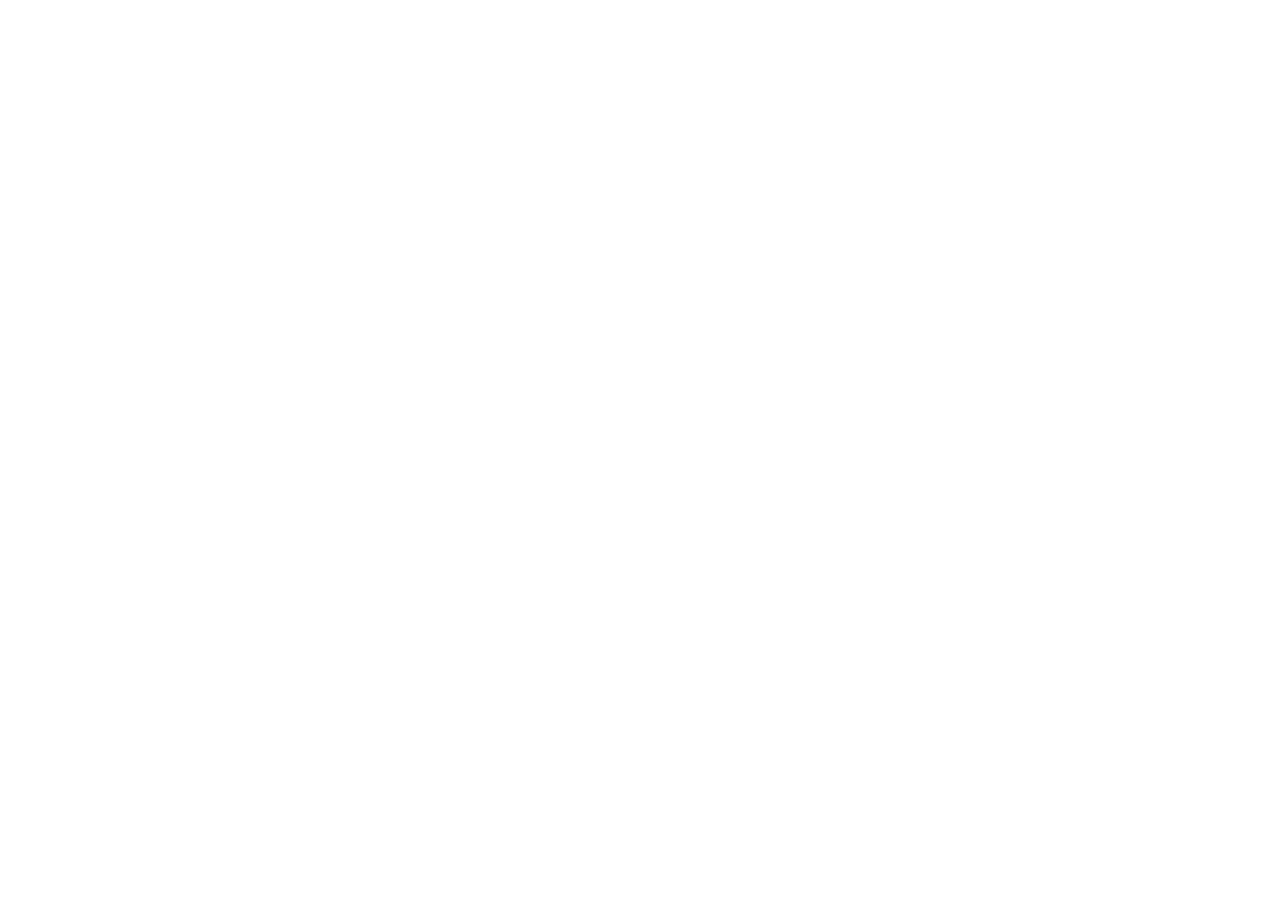
==== daniel/index.html @ 89170e5f "set up working tree" ====
<!DOCTYPE html>
<html lang="en">

<head>
    <meta charset="UTF-8">
    <meta name="viewport" content="width=device-width, initial-scale=1.0">
    <title>Exercise - UIB 68</title>

    <link rel="stylesheet" href="./style.css">
</head>

<body>

</body>

</html>
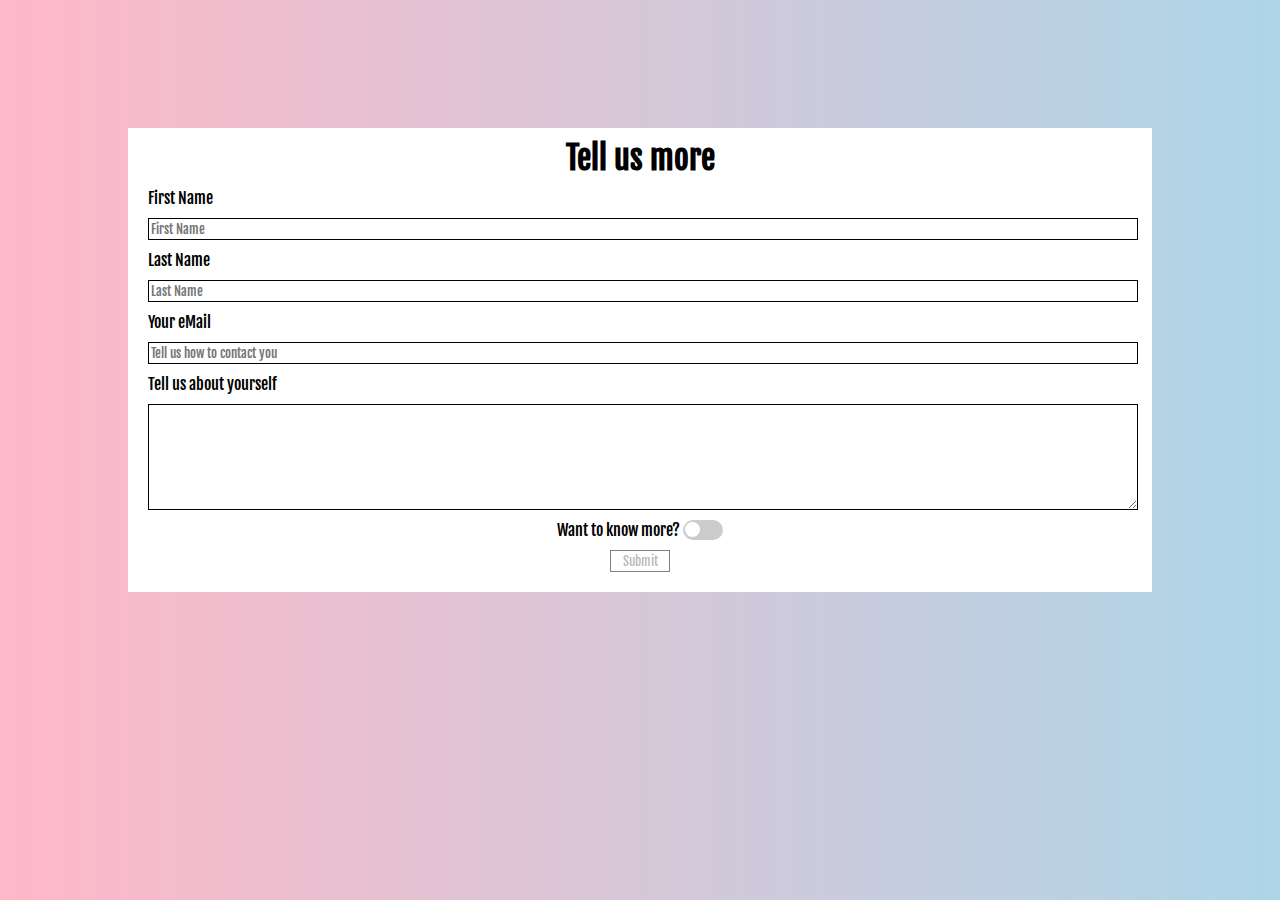
==== commit 6097516a: "task finished; the spacing differs from the mockup by choice" ====
--- a/daniel/index.html
+++ b/daniel/index.html
@@ -10,6 +10,38 @@
 </head>
 
 <body>
+    <div class="tell">
+
+        <h1>Tell us more</h1>
+
+        <form action="">
+
+            <label for="fname">First Name</label>
+            <input type="text" name="fname" id="fname" placeholder="First Name">
+
+            <label for="lname">Last Name</label>
+            <input type="text" name="lname" id="lname" placeholder="Last Name">
+
+            <label for="email">Your eMail</label>
+            <input type="email" name="email" id="email" placeholder="Tell us how to contact you">
+
+
+            <label for="textarea">Tell us about yourself</label>
+            <textarea name="textarea" id="textarea"></textarea>
+
+            <div class="switch-box">
+                <label class="switch-box-ch">Want to know more?</label>
+                <label class=" switch switch-box-ch"><input class="switch-box-ch" type="checkbox" name="" id="">
+                    <span class="slider round switch-box-ch"></span>
+                </label>
+            </div>
+
+            <div class="switch-box">
+                <input type="submit" disabled>
+            </div>
+
+        </form>
+    </div>
 
 </body>
 
--- a/daniel/style.css
+++ b/daniel/style.css
@@ -0,0 +1,128 @@
+@import url('https://fonts.googleapis.com/css2?family=Fjalla+One&display=swap');
+
+* {
+    margin: 0;
+    padding: 0;
+    /* box-sizing: border-box; */
+    font-family: 'Fjalla One', Arial,
+        sans-serif;
+}
+
+body {
+    padding: 10vw;
+    background: linear-gradient(to right, #ffb8c8, #add6e8);
+}
+
+div.tell {
+    background-color: white;
+    padding: 10px;
+}
+
+h1 {
+    text-align: center;
+}
+
+form *:not(.switch-box-ch) {
+    display: block;
+    width: calc(100% - 20px);
+    margin: 10px;
+}
+
+input,
+textarea {
+    padding: 2px;
+    border: 1px solid black;
+}
+
+textarea {
+    height: 100px;
+}
+
+input[type="text"]:focus {
+    outline: 1px solid pink;
+}
+
+input[type="email"]:focus,
+textarea:focus {
+    outline: 1px solid blue;
+}
+
+.switch-box {
+    text-align: center;
+    display: flex;
+    justify-content: center;
+    align-items: center;
+}
+
+.switch-box * {
+    display: inline-block;
+}
+
+/* .switch-box label {
+    vertical-align: center;
+} */
+
+/* Toggle */
+.switch {
+    position: relative;
+    display: inline-block;
+    width: 40px;
+    height: 20px;
+}
+
+/* This next bit will hide our HTML checkbox */
+.switch input {
+    opacity: 1;
+    width: 0;
+    height: 0;
+}
+
+/* This is the "slider" bit */
+.slider {
+    position: absolute;
+    cursor: pointer;
+    top: 0;
+    left: 0;
+    right: 0;
+    bottom: 0;
+    background-color: #ccc;
+    transition: 0.2s;
+}
+
+.slider:before {
+    position: absolute;
+    content: "";
+    height: 15px;
+    width: 15px;
+    left: 2px;
+    bottom: 3px;
+    background-color: white;
+    transition: 0.2s;
+}
+
+input:checked+.slider {
+    background-color: #2196f3;
+}
+
+input:focus+.slider {
+    box-shadow: 0 0 1px #2196f3;
+}
+
+input:checked+.slider:before {
+    transform: translateX(20px);
+}
+
+.slider.round {
+    border-radius: 32px;
+}
+
+.slider.round:before {
+    border-radius: 32px;
+}
+
+input[type="submit"] {
+    margin: 0 auto;
+    width: 60px;
+    background: transparent;
+    border: 1px solid grey;
+}